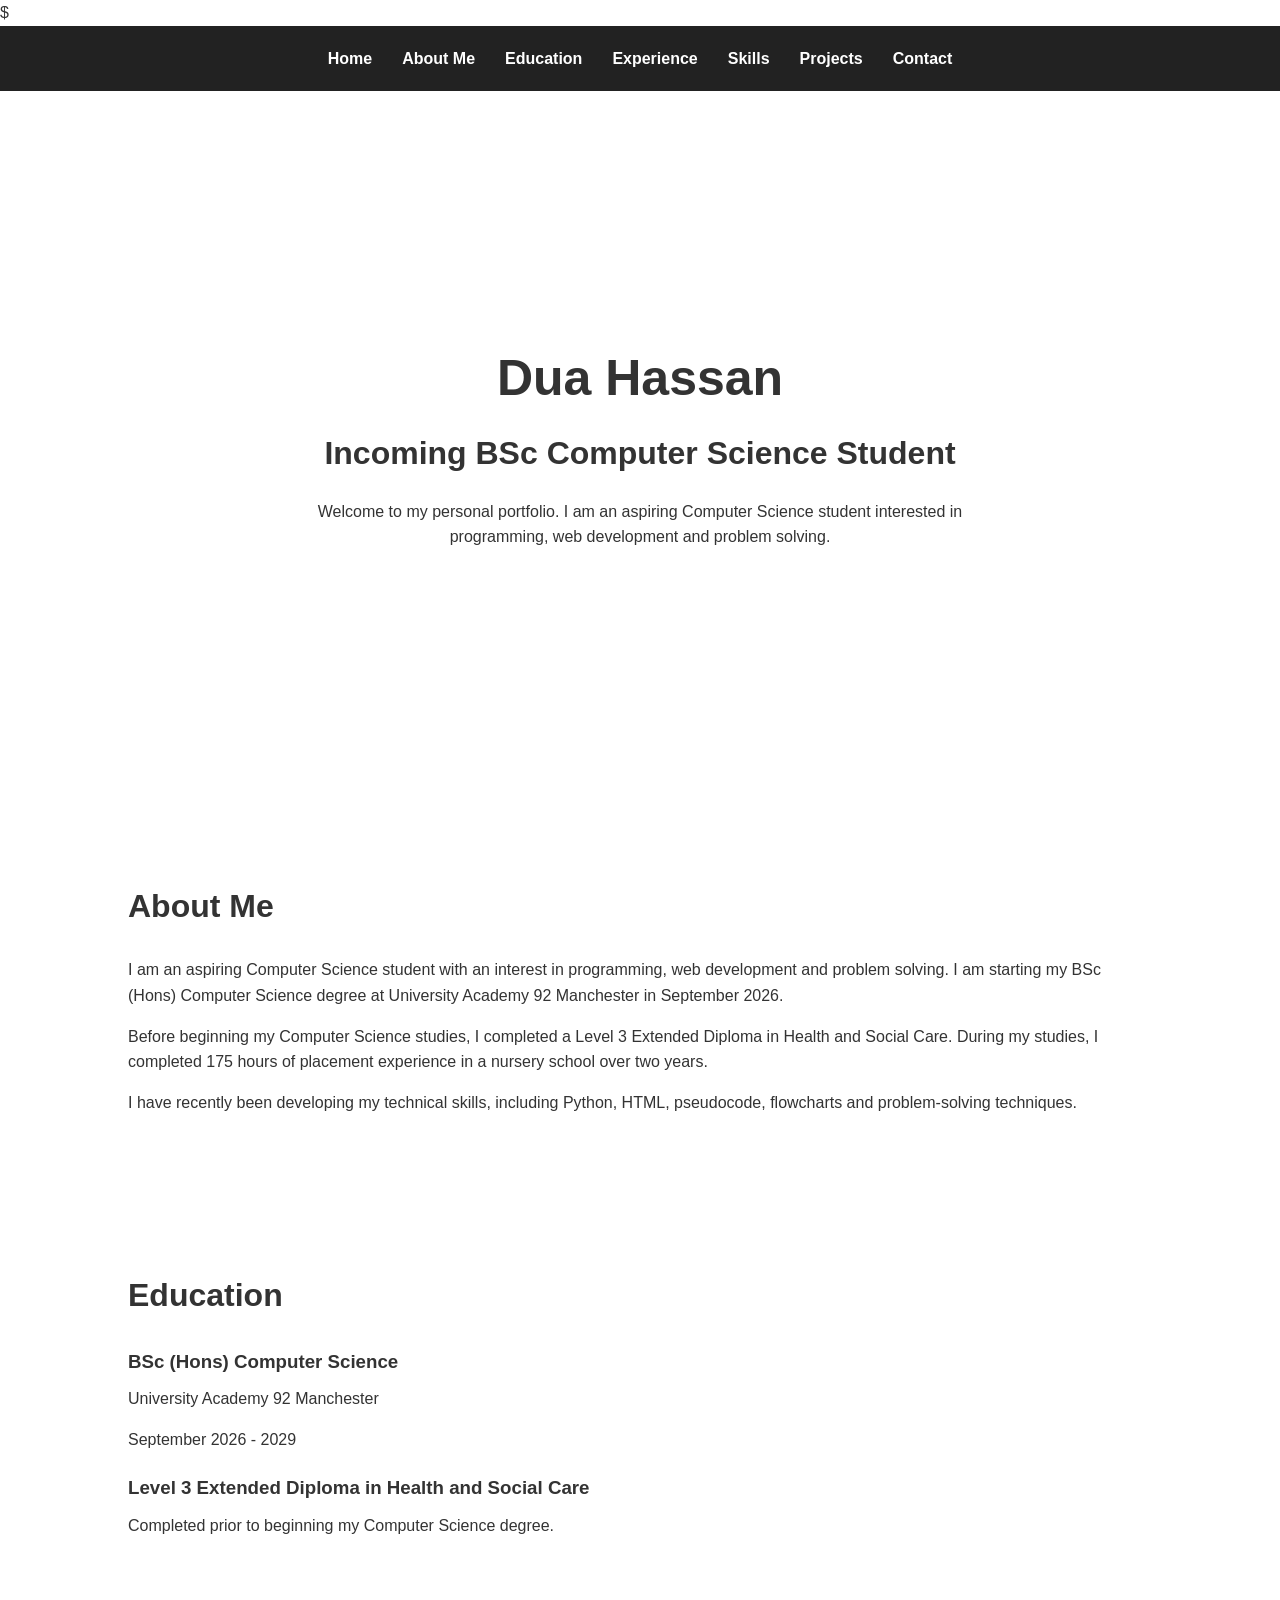
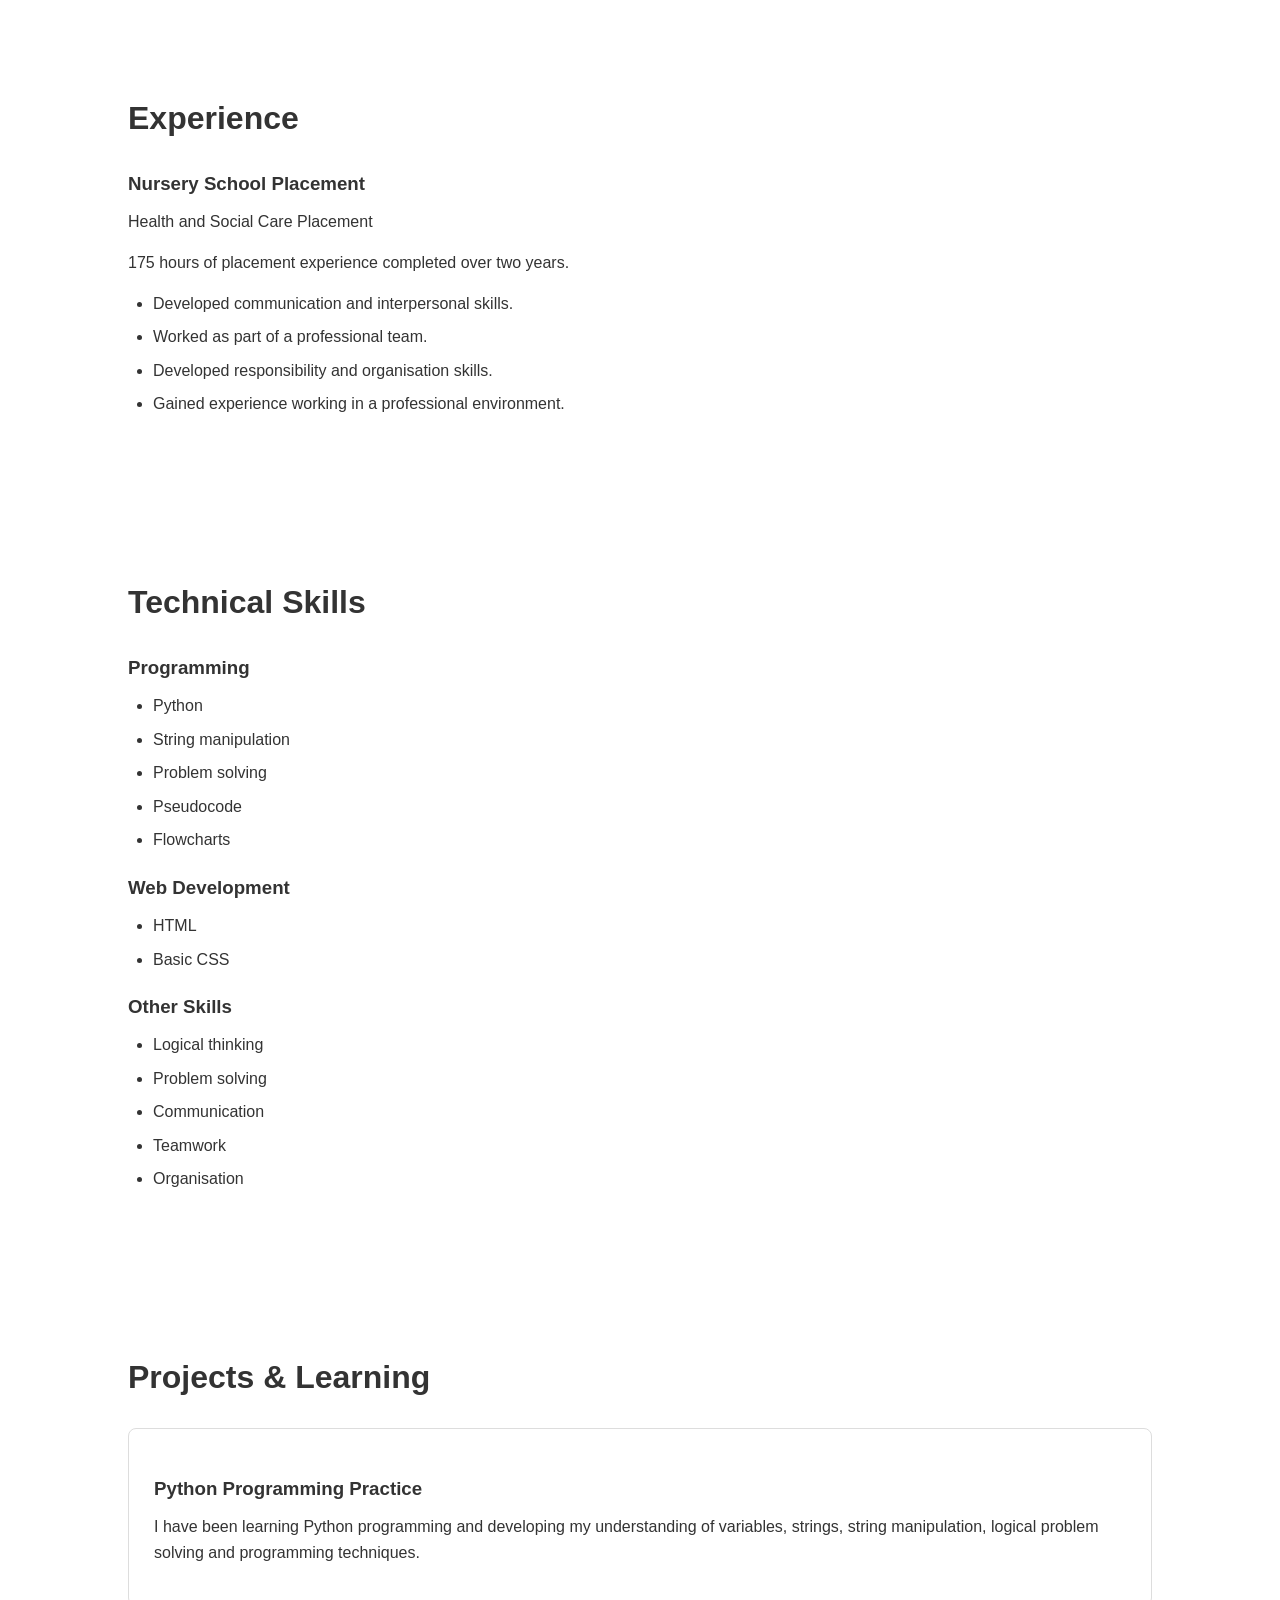
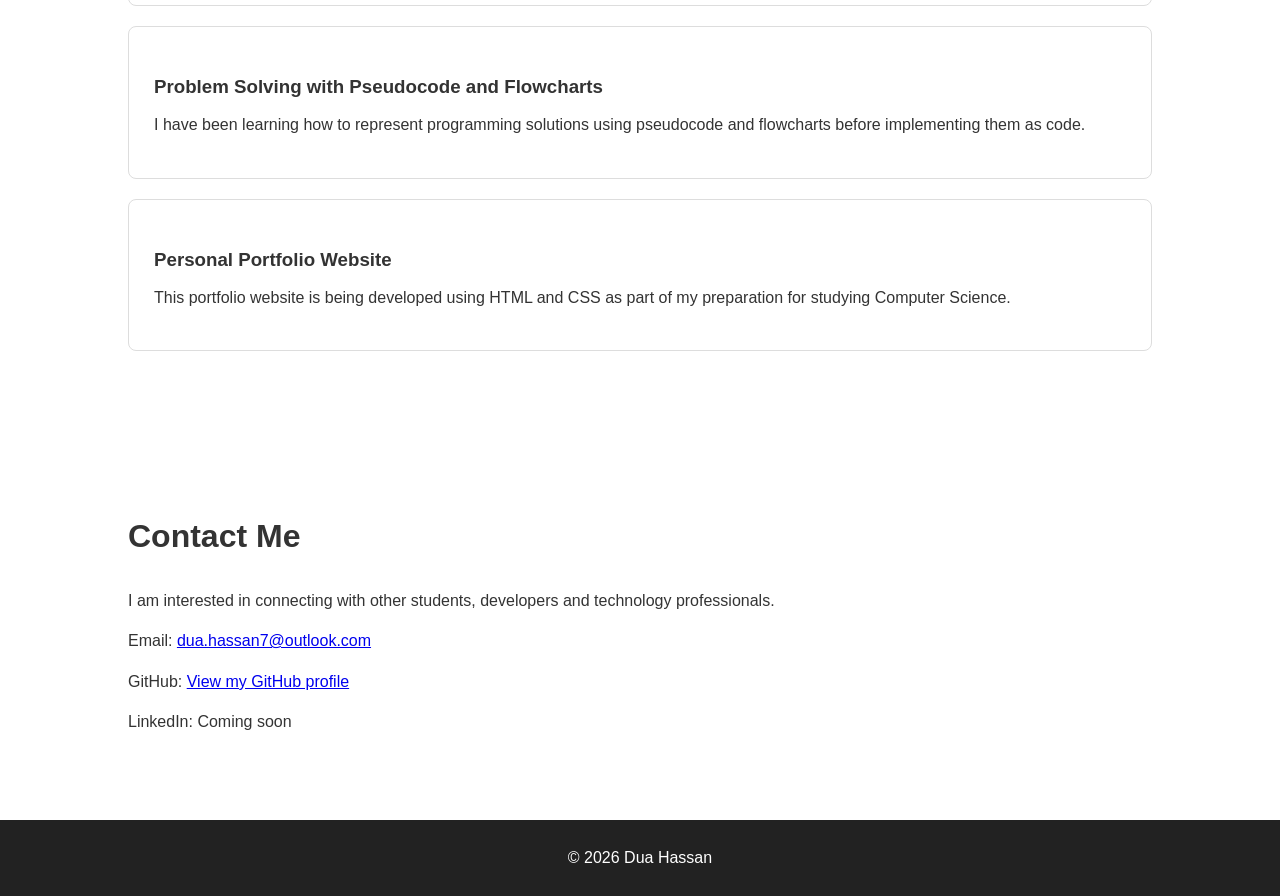
==== index.html @ 549344b2 "Add portfolio website files" ====
$<!DOCTYPE html>
<html lang="en">

<head>

    <meta charset="UTF-8">

    <meta name="viewport" content="width=device-width, initial-scale=1.0">

    <title>My Portfolio</title>

    <link rel="stylesheet" href="style.css">

</head>

<body>
    <nav>

    <ul>

        <li><a href="#home">Home</a></li>

        <li><a href="#about">About Me</a></li>

        <li><a href="#education">Education</a></li>

        <li><a href="#experience">Experience</a></li>

        <li><a href="#skills">Skills</a></li>

        <li><a href="#projects">Projects</a></li>

        <li><a href="#contact">Contact</a></li>

    </ul>

</nav>
<section id="home">

    <h1>Dua Hassan</h1>

    <h2>Incoming BSc Computer Science Student</h2>

    <p>
        Welcome to my personal portfolio.
        I am an aspiring Computer Science student
        interested in programming, web development
        and problem solving.
    </p>

</section>
<section id="about">

    <h2>About Me</h2>

    <p>
        I am an aspiring Computer Science student with an interest
        in programming, web development and problem solving.
        I am starting my BSc (Hons) Computer Science degree at
        University Academy 92 Manchester in September 2026.
    </p>

    <p>
        Before beginning my Computer Science studies, I completed
        a Level 3 Extended Diploma in Health and Social Care.
        During my studies, I completed 175 hours of placement
        experience in a nursery school over two years.
    </p>

    <p>
        I have recently been developing my technical skills,
        including Python, HTML, pseudocode, flowcharts and
        problem-solving techniques.
    </p>

</section>
<section id="education">

    <h2>Education</h2>

    <h3>BSc (Hons) Computer Science</h3>

    <p>
        University Academy 92 Manchester
    </p>

    <p>
        September 2026 - 2029
    </p>

    <h3>Level 3 Extended Diploma in Health and Social Care</h3>

    <p>
        Completed prior to beginning my Computer Science degree.
    </p>

</section>
<section id="experience">

    <h2>Experience</h2>

    <h3>Nursery School Placement</h3>

    <p>
        Health and Social Care Placement
    </p>

    <p>
        175 hours of placement experience completed over two years.
    </p>

    <ul>

        <li>
            Developed communication and interpersonal skills.
        </li>

        <li>
            Worked as part of a professional team.
        </li>

        <li>
            Developed responsibility and organisation skills.
        </li>

        <li>
            Gained experience working in a professional environment.
        </li>

    </ul>

</section>
<section id="skills">

    <h2>Technical Skills</h2>

    <h3>Programming</h3>

    <ul>

        <li>Python</li>

        <li>String manipulation</li>

        <li>Problem solving</li>

        <li>Pseudocode</li>

        <li>Flowcharts</li>

    </ul>


    <h3>Web Development</h3>

    <ul>

        <li>HTML</li>

        <li>Basic CSS</li>

    </ul>


    <h3>Other Skills</h3>

    <ul>

        <li>Logical thinking</li>

        <li>Problem solving</li>

        <li>Communication</li>

        <li>Teamwork</li>

        <li>Organisation</li>

    </ul>

</section>
<section id="projects">

    <h2>Projects & Learning</h2>

    <div>

        <h3>Python Programming Practice</h3>

        <p>
            I have been learning Python programming and developing
            my understanding of variables, strings, string manipulation,
            logical problem solving and programming techniques.
        </p>

    </div>


    <div>

        <h3>Problem Solving with Pseudocode and Flowcharts</h3>

        <p>
            I have been learning how to represent programming solutions
            using pseudocode and flowcharts before implementing them
            as code.
        </p>

    </div>


    <div>

        <h3>Personal Portfolio Website</h3>

        <p>
            This portfolio website is being developed using HTML and CSS
            as part of my preparation for studying Computer Science.
        </p>

    </div>

</section>
<section id="contact">

    <h2>Contact Me</h2>

    <p>
        I am interested in connecting with other students,
        developers and technology professionals.
    </p>

    <p>
        Email:
        <a href="mailto:dua.hassan7@outlook.com">
            dua.hassan7@outlook.com
        </a>
    </p>

    <p>
        GitHub:
        <a href="YOUR_GITHUB_LINK">
            View my GitHub profile
        </a>
    </p>

    <p>
        LinkedIn:
        Coming soon
    </p>

</section>
<footer>

    <p>
        &copy; 2026 Dua Hassan
    </p>

</footer>
</body>

</html>
---- style.css ----
* {
  box-sizing: border-box;
  margin: 0;
  padding: 0;
}

html {
  scroll-behavior: smooth;
}

body {
  font-family: Arial, sans-serif;
  line-height: 1.6;
  color: #333;
}
nav {
  background-color: #222;
  padding: 15px;
}

nav ul {
  list-style-type: none;
  display: flex;
  justify-content: center;
  flex-wrap: wrap;
}

nav li {
  margin: 5px 15px;
}

nav a {
  color: white;
  text-decoration: none;
  font-weight: bold;
}

nav a:hover {
  text-decoration: underline;
}
#home {
  min-height: 80vh;

  display: flex;
  flex-direction: column;

  justify-content: center;
  align-items: center;

  text-align: center;

  padding: 40px 20px;
}

#home h1 {
  font-size: 50px;
  margin-bottom: 10px;
}

#home h2 {
  margin-bottom: 20px;
}

#home p {
  max-width: 650px;
}
section {
  padding: 70px 10%;
}

section h2 {
  font-size: 32px;
  margin-bottom: 25px;
}

section h3 {
  margin-top: 20px;
  margin-bottom: 10px;
}

section p {
  margin-bottom: 15px;
}
section ul {
  margin-left: 25px;
  margin-bottom: 20px;
}

section li {
  margin-bottom: 8px;
}
#projects > div {
  padding: 25px;
  margin-bottom: 20px;
  border: 1px solid #ddd;
  border-radius: 8px;
}
footer {
  text-align: center;
  padding: 25px;
  background-color: #222;
  color: white;
}
@media screen and (max-width: 600px) {
  nav ul {
    flex-direction: column;
    align-items: center;
  }

  nav li {
    margin: 6px;
  }

  #home h1 {
    font-size: 36px;
  }

  section {
    padding: 50px 20px;
  }
}
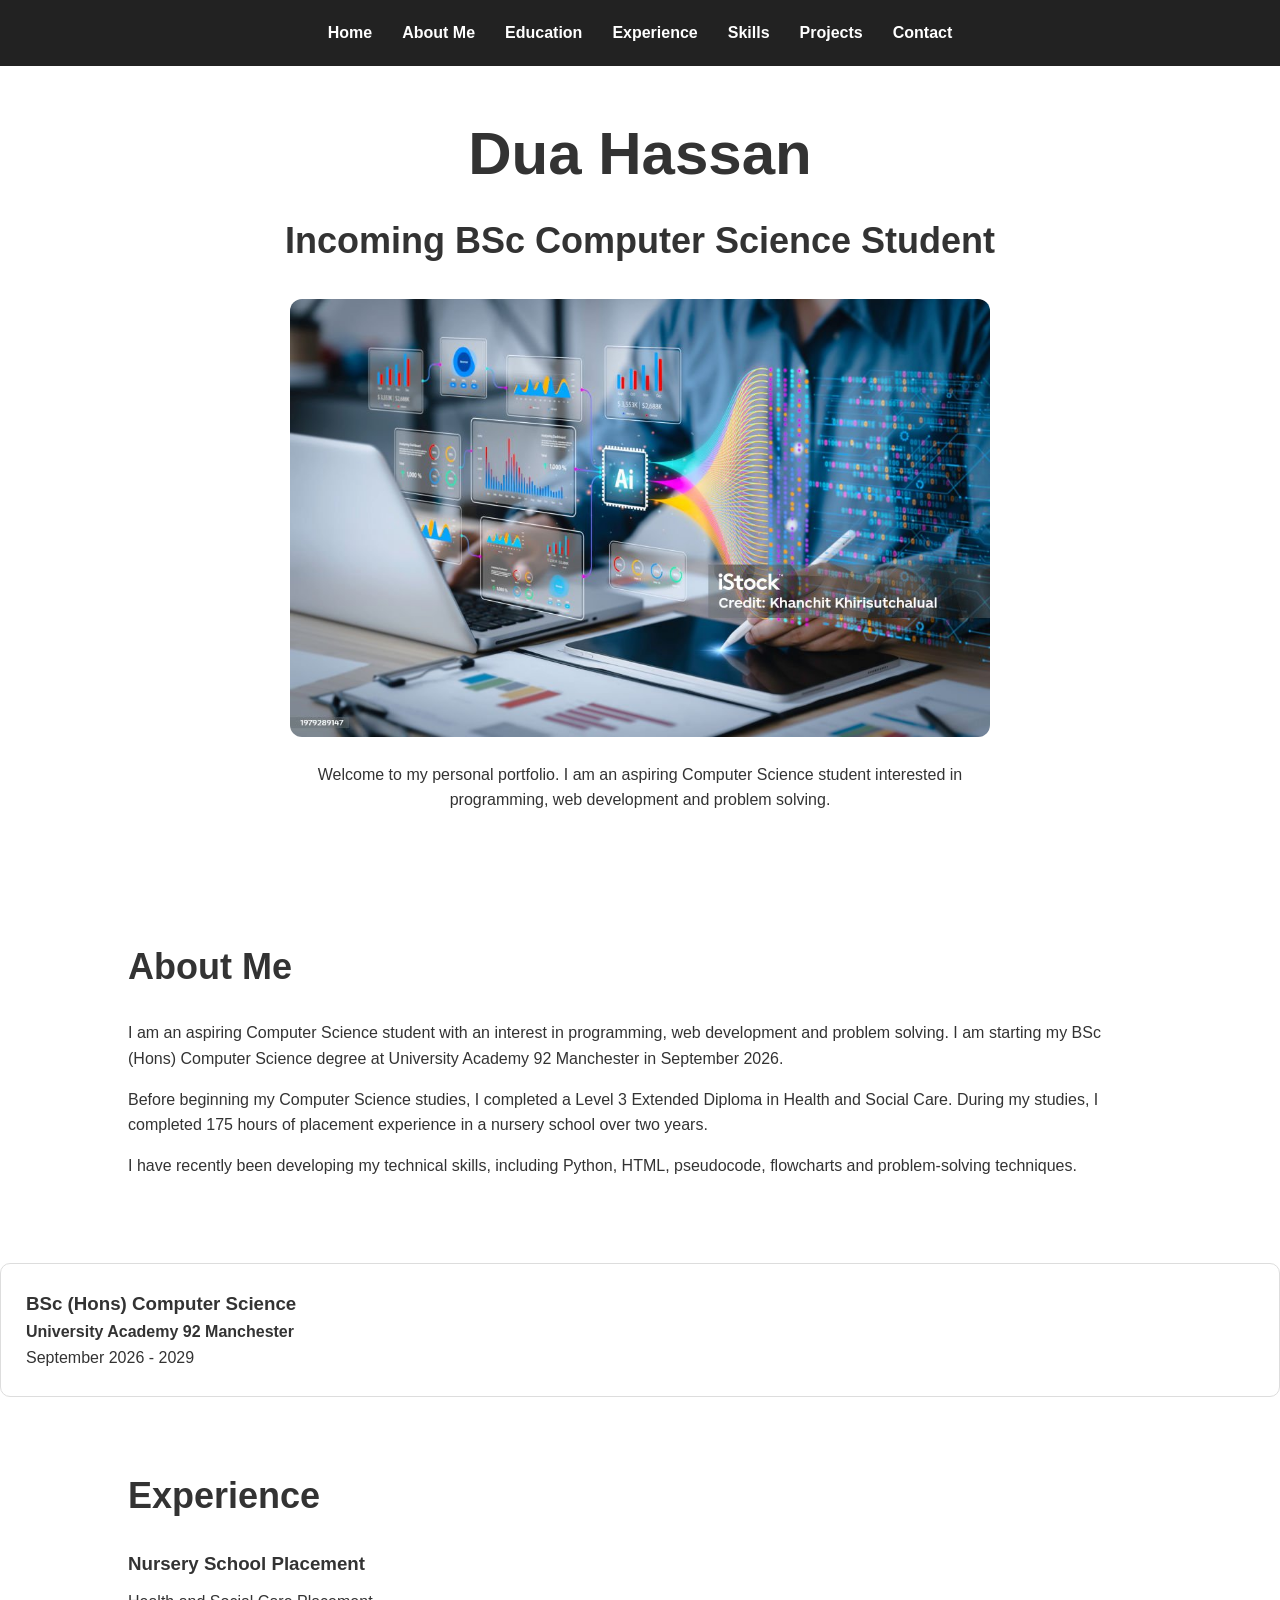
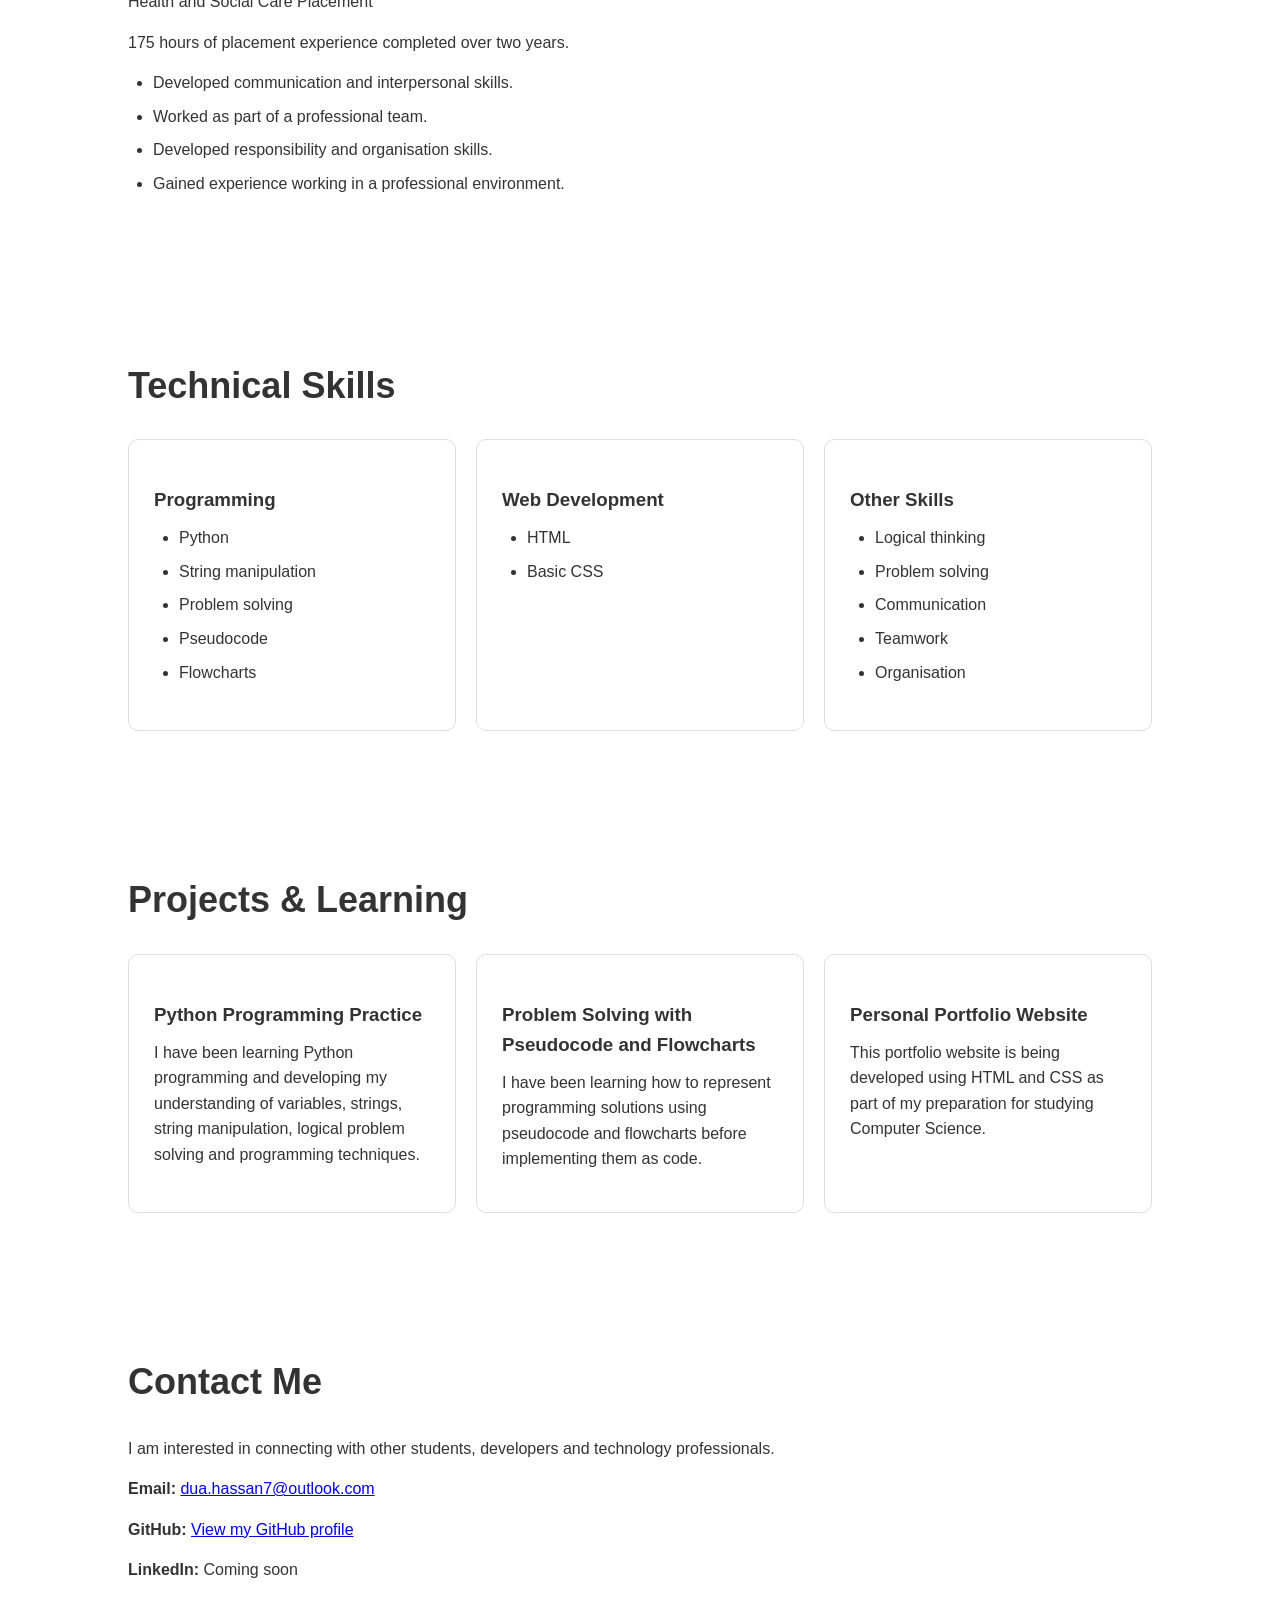
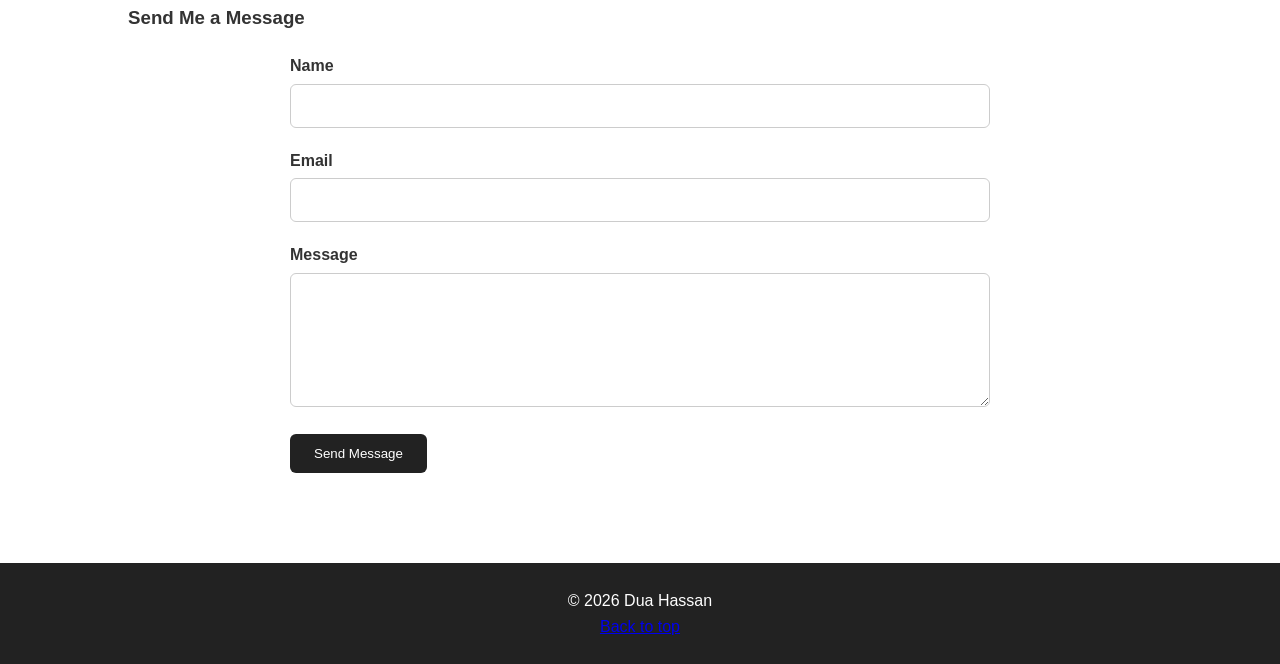
==== commit fd3ce8c8: "Add index.html for portfolio redirection" ====
--- a/index.html
+++ b/index.html
@@ -1,262 +1,11 @@
-$<!DOCTYPE html>
+<!DOCTYPE html>
 <html lang="en">
-
 <head>
-
-    <meta charset="UTF-8">
-
-    <meta name="viewport" content="width=device-width, initial-scale=1.0">
-
-    <title>My Portfolio</title>
-
-    <link rel="stylesheet" href="style.css">
-
+  <meta charset="UTF-8">
+  <meta http-equiv="refresh" content="0; url=pages/index.html">
+  <title>My Portfolio</title>
 </head>
-
 <body>
-    <nav>
-
-    <ul>
-
-        <li><a href="#home">Home</a></li>
-
-        <li><a href="#about">About Me</a></li>
-
-        <li><a href="#education">Education</a></li>
-
-        <li><a href="#experience">Experience</a></li>
-
-        <li><a href="#skills">Skills</a></li>
-
-        <li><a href="#projects">Projects</a></li>
-
-        <li><a href="#contact">Contact</a></li>
-
-    </ul>
-
-</nav>
-<section id="home">
-
-    <h1>Dua Hassan</h1>
-
-    <h2>Incoming BSc Computer Science Student</h2>
-
-    <p>
-        Welcome to my personal portfolio.
-        I am an aspiring Computer Science student
-        interested in programming, web development
-        and problem solving.
-    </p>
-
-</section>
-<section id="about">
-
-    <h2>About Me</h2>
-
-    <p>
-        I am an aspiring Computer Science student with an interest
-        in programming, web development and problem solving.
-        I am starting my BSc (Hons) Computer Science degree at
-        University Academy 92 Manchester in September 2026.
-    </p>
-
-    <p>
-        Before beginning my Computer Science studies, I completed
-        a Level 3 Extended Diploma in Health and Social Care.
-        During my studies, I completed 175 hours of placement
-        experience in a nursery school over two years.
-    </p>
-
-    <p>
-        I have recently been developing my technical skills,
-        including Python, HTML, pseudocode, flowcharts and
-        problem-solving techniques.
-    </p>
-
-</section>
-<section id="education">
-
-    <h2>Education</h2>
-
-    <h3>BSc (Hons) Computer Science</h3>
-
-    <p>
-        University Academy 92 Manchester
-    </p>
-
-    <p>
-        September 2026 - 2029
-    </p>
-
-    <h3>Level 3 Extended Diploma in Health and Social Care</h3>
-
-    <p>
-        Completed prior to beginning my Computer Science degree.
-    </p>
-
-</section>
-<section id="experience">
-
-    <h2>Experience</h2>
-
-    <h3>Nursery School Placement</h3>
-
-    <p>
-        Health and Social Care Placement
-    </p>
-
-    <p>
-        175 hours of placement experience completed over two years.
-    </p>
-
-    <ul>
-
-        <li>
-            Developed communication and interpersonal skills.
-        </li>
-
-        <li>
-            Worked as part of a professional team.
-        </li>
-
-        <li>
-            Developed responsibility and organisation skills.
-        </li>
-
-        <li>
-            Gained experience working in a professional environment.
-        </li>
-
-    </ul>
-
-</section>
-<section id="skills">
-
-    <h2>Technical Skills</h2>
-
-    <h3>Programming</h3>
-
-    <ul>
-
-        <li>Python</li>
-
-        <li>String manipulation</li>
-
-        <li>Problem solving</li>
-
-        <li>Pseudocode</li>
-
-        <li>Flowcharts</li>
-
-    </ul>
-
-
-    <h3>Web Development</h3>
-
-    <ul>
-
-        <li>HTML</li>
-
-        <li>Basic CSS</li>
-
-    </ul>
-
-
-    <h3>Other Skills</h3>
-
-    <ul>
-
-        <li>Logical thinking</li>
-
-        <li>Problem solving</li>
-
-        <li>Communication</li>
-
-        <li>Teamwork</li>
-
-        <li>Organisation</li>
-
-    </ul>
-
-</section>
-<section id="projects">
-
-    <h2>Projects & Learning</h2>
-
-    <div>
-
-        <h3>Python Programming Practice</h3>
-
-        <p>
-            I have been learning Python programming and developing
-            my understanding of variables, strings, string manipulation,
-            logical problem solving and programming techniques.
-        </p>
-
-    </div>
-
-
-    <div>
-
-        <h3>Problem Solving with Pseudocode and Flowcharts</h3>
-
-        <p>
-            I have been learning how to represent programming solutions
-            using pseudocode and flowcharts before implementing them
-            as code.
-        </p>
-
-    </div>
-
-
-    <div>
-
-        <h3>Personal Portfolio Website</h3>
-
-        <p>
-            This portfolio website is being developed using HTML and CSS
-            as part of my preparation for studying Computer Science.
-        </p>
-
-    </div>
-
-</section>
-<section id="contact">
-
-    <h2>Contact Me</h2>
-
-    <p>
-        I am interested in connecting with other students,
-        developers and technology professionals.
-    </p>
-
-    <p>
-        Email:
-        <a href="mailto:dua.hassan7@outlook.com">
-            dua.hassan7@outlook.com
-        </a>
-    </p>
-
-    <p>
-        GitHub:
-        <a href="YOUR_GITHUB_LINK">
-            View my GitHub profile
-        </a>
-    </p>
-
-    <p>
-        LinkedIn:
-        Coming soon
-    </p>
-
-</section>
-<footer>
-
-    <p>
-        &copy; 2026 Dua Hassan
-    </p>
-
-</footer>
+  <p>Loading portfolio...</p>
 </body>
-
-</html>+</html>
